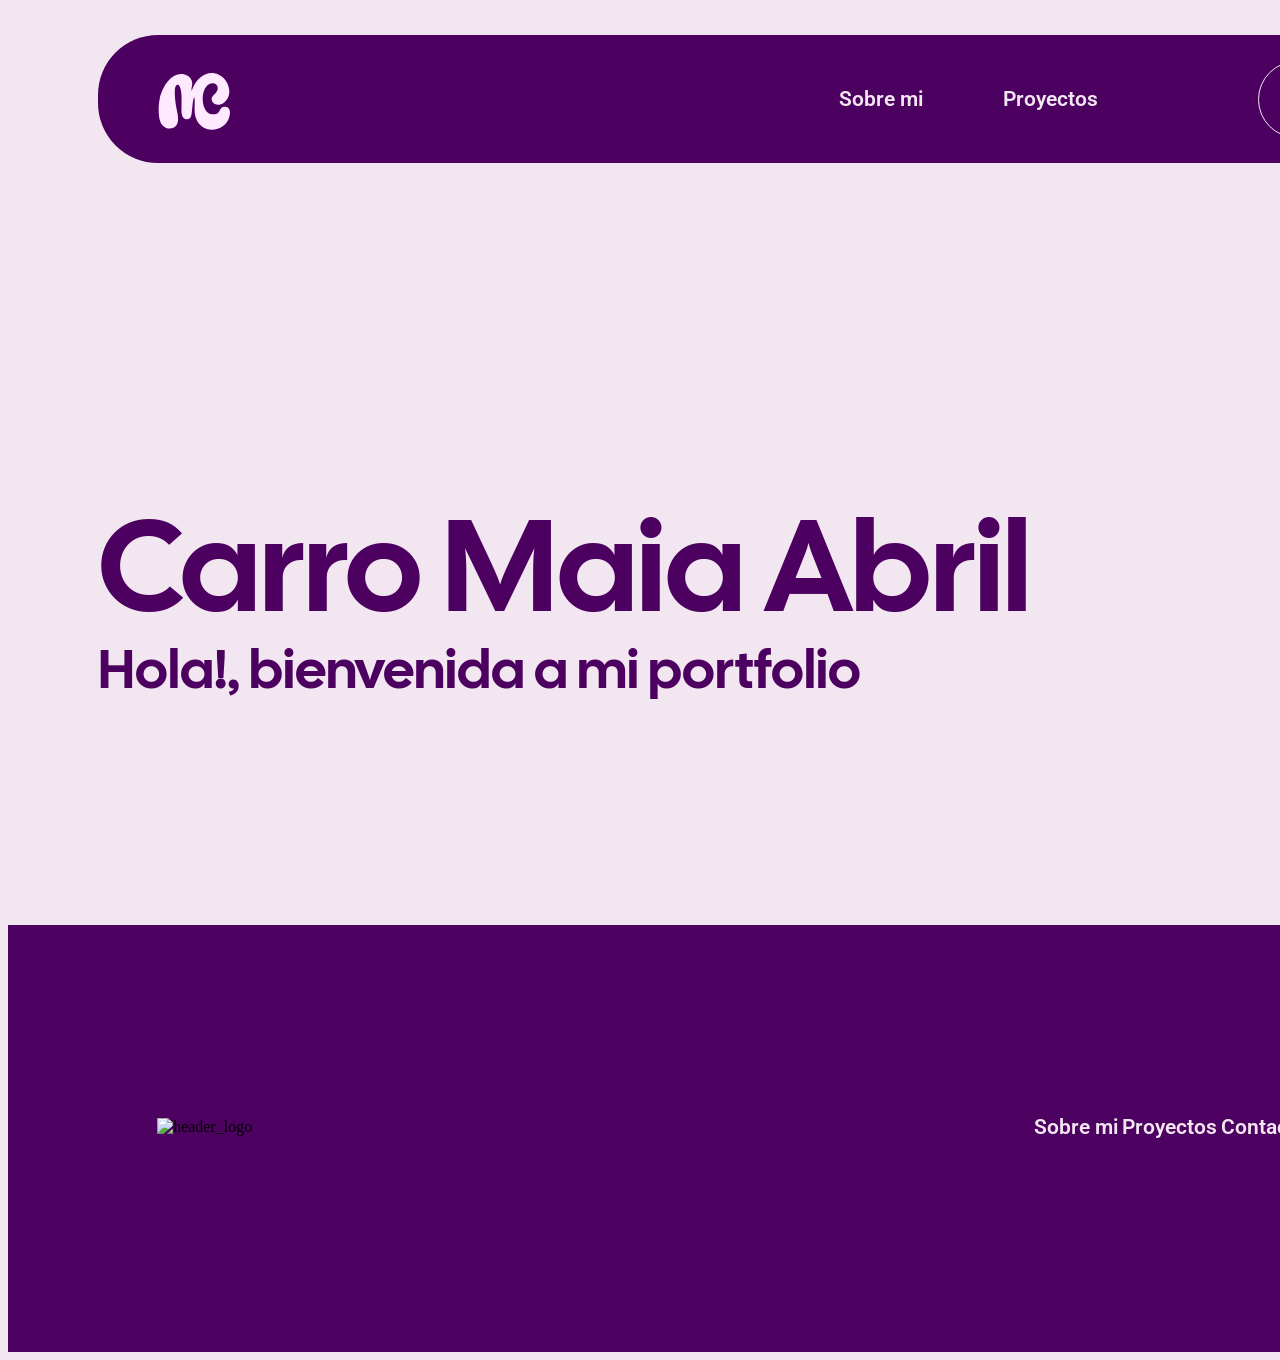
==== index.html @ eb272b7e "img-portfolio" ====
<!DOCTYPE html>
<html>

<head>
    <meta charset="utf-8" />
    <title>Maia Abril Carro - Portfolio</title>
    <link rel="icon" href="img/logo-icon.svg" type="image/logo-icon" sizes="16x16" alt="favicon-cvmaia">
    <link rel="stylesheet" href="estilos.css">
    <style>
        @import url('https://fonts.googleapis.com/css2?family=Cal+Sans&family=Roboto:ital,wdth,wght@0,75..100,100..900;1,75..100,100..900&display=swap');
    </style>
</head>

<body>
    <header>
        <nav>
            <div class="logo-header">
                <img src="img/logo-clarito.svg" alt="Logo" width="82px" height="65px">

                <div class="nav-links">
                    <a href="#sobremi" target="_self">Sobre mi</a>
                    <a href="#proyectos" target="_blank">Proyectos</a>
                </div>
            </div>
        </nav>
        <nav class="nav-cv-contacto">
            <a class="cv" href="#cv" target="_self">CV</a>
            <a class="contacto-header" href="#contacto" target="_blank">¿Hablamos?</a>
        </nav>
    </header>
    <main>
        <h1>Carro Maia Abril</h1>
        <h2>Hola!, bienvenida a mi portfolio</h2>
    </main>
    <footer>
        <div class="footer-container">
            <div class="footer-arriba">
                <img src="img/logo-footer.jpg" alt="header_logo">
                    <div class="footer-links">
                        <a href="#sobremi" target="_self">Sobre mi</a>
                        <a href="#proyectos" target="_blank">Proyectos</a>
                        <a class="contacto" href="#contacto" target="_blank">Contacto</a>
                    </div>
            </div>
            <div>
                <p>Copyright © 2026 Carro Maia - All rights reserved</p>
            </div>
            <div>
                <a href="https://www.instagram.com/maiaabrilcarro/" target="_blank">
                    <img src="img/instagram-portfolio.jpg" alt="Logo de instagram" >
                </a>
                <a href="https://www.behance.net/maiacarro" target="_blank">
                    <img src="img/behance-portfolio.jpg" alt="Logo de behance" width="30px" height="30px">
                </a>
            </div>
        </div>
    </footer>
</body>

</html>
---- estilos.css ----
/* CSS DOCUMENT */
@charset "UTF-8";

/* configuraciones generales*/

:root {
    --violeta-oscuro: #4c0160;
    --violeta-intermedio: #875d92;
    --violeta-clarito: #f2e6f0;
}

header {
    background-color: var(--violeta-oscuro, #4D0261);
    border-radius: 60px;
    display: flex;
    width: 1575px;
    height: 128px;
    padding-left: 55px;
    align-items: center;
    gap: 160px;
    margin-top: 35px;
    margin-left: 90px;
    margin-right: 117px;
}

nav {
    display: flex;
    justify-content: space-between;
    align-items: center;
    flex-shrink: 0;

}

/* botones header */
a {
    text-decoration: none;
    color: var(--violeta-clarito, #FEE9FF);
    font-family: Roboto;
    font-size: 1.3125rem;
    font-style: normal;
    font-weight: 600;
    line-height: normal;
}

.logo-header {
    display: flex;
    width: 945px;
    justify-content: space-between;
    align-items: center;
    flex-shrink: 0;
}

.nav-links {
    display: flex;
    justify-content: center;
    align-items: center;
    gap: 80px;
    border-radius: 60px;
    background: var(--violeta-oscuro, #4D0261);
}

.nav-cv-contacto {
    display: flex;
    align-items: center;
    gap: 35px;
}

.cv {
    display: flex;
    width: 130px;
    height: 75px;
    justify-content: center;
    align-items: center;
    border-radius: 60px;
    border: 1px solid var(--violeta-clarito, #FEE9FF);
}

.contacto-header {
    color: var(--violeta-oscuro, #4D0261);
    display: flex;
    width: 187px;
    height: 75px;
    justify-content: center;
    align-items: center;
    border-radius: 60px;
    background: var(--violeta-clarito, #FEE9FF);
}

body {
    background-color: var(--violeta-clarito, #FEE9FF);
}

h1 {
font-family: "Cal Sans";
color: var(--violeta-oscuro, #4D0261);
text-align: left;
font-size: 8.125rem;
font-style: normal;
font-weight: 400;
line-height: 135px;
margin-left: 90px;
margin-top: 335px;
margin-bottom: 0px;

}

h2 {
color: var(--violeta-oscuro, #4D0261);
font-family: "Cal Sans";
text-align: left;
font-size: 3.4375rem;
font-style: normal;
font-weight: 400;
line-height: normal;
margin-left: 90px;
margin-top: 0px;
margin-bottom: 220px;
}

main {
    display: flex;
    width: 1207px;
    flex-direction: column;
    align-items: flex-start;
}

.footer-container {
    background: var(--colores-violeta-oscuro, #4D0261);
    display: flex;
    width: 1920px;
    height: 299px;
    padding: 52px 64px 76px 77px;
    justify-content: flex-end;
    align-items: center;
}

.footer-arriba {
    display: flex;
    width: 1150px;
    justify-content: space-between;
    align-items: center;
}
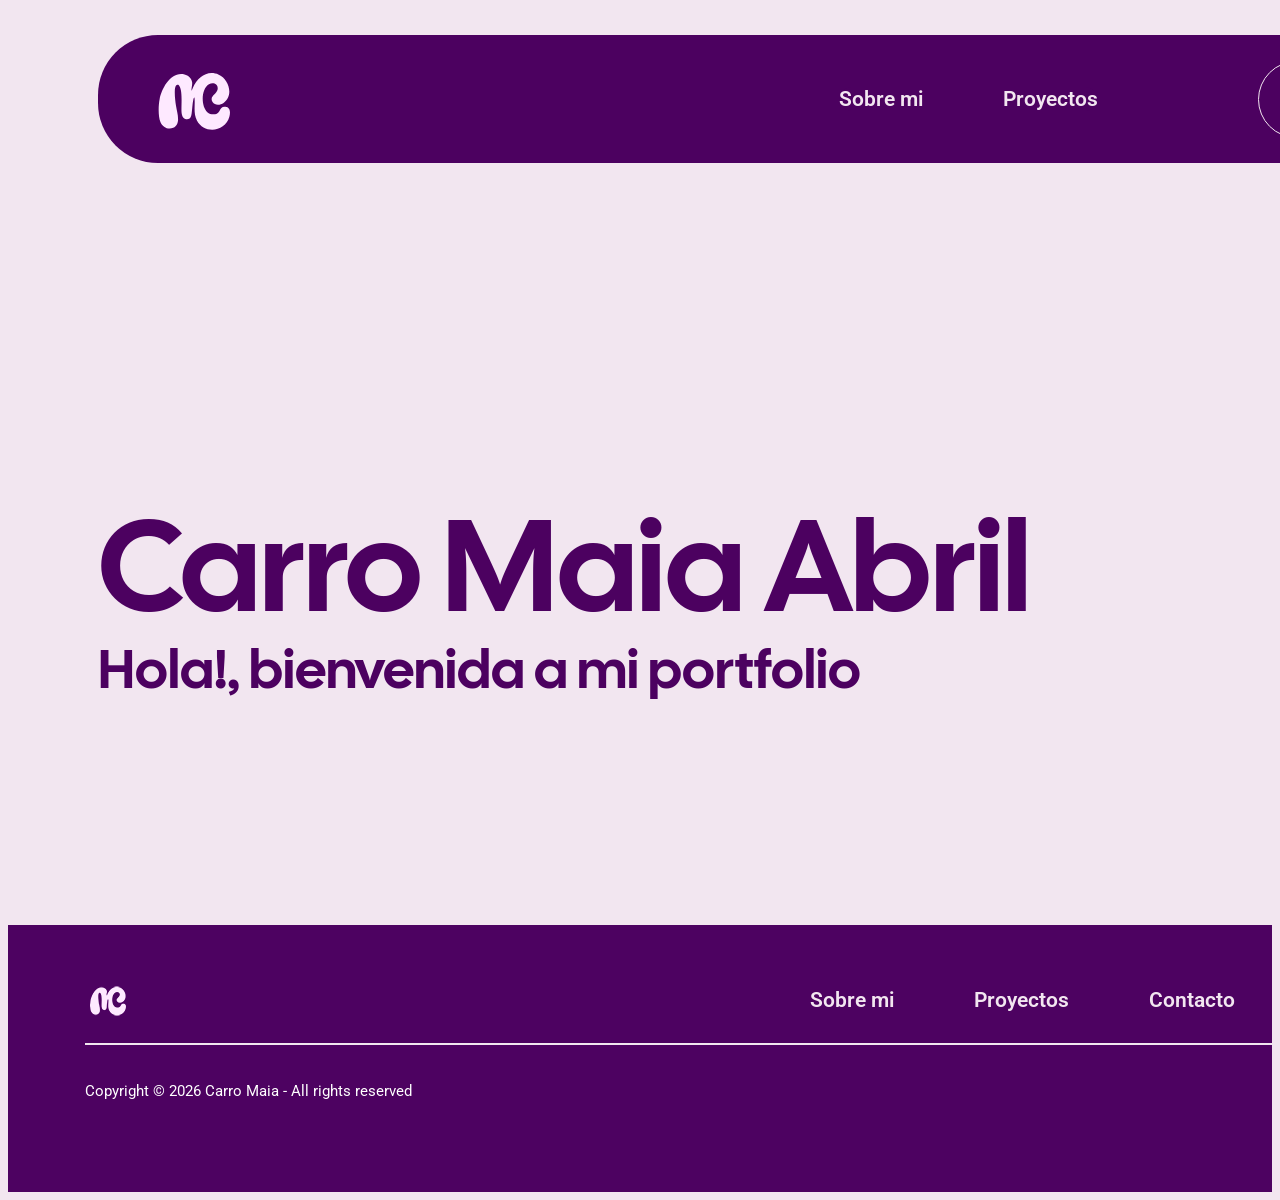
==== commit 124a3380: "index-terminado" ====
--- a/index.html
+++ b/index.html
@@ -35,23 +35,27 @@
     <footer>
         <div class="footer-container">
             <div class="footer-arriba">
-                <img src="img/logo-footer.jpg" alt="header_logo">
+                <img src="img/logo-footer.png" alt="footer_logo">
                     <div class="footer-links">
                         <a href="#sobremi" target="_self">Sobre mi</a>
                         <a href="#proyectos" target="_blank">Proyectos</a>
                         <a class="contacto" href="#contacto" target="_blank">Contacto</a>
                     </div>
             </div>
-            <div>
+
+            <!-- Esta es la línea divisoria -->
+            <hr class="footer-linea">
+
+            <div class="footer-abajo">
                 <p>Copyright © 2026 Carro Maia - All rights reserved</p>
-            </div>
-            <div>
-                <a href="https://www.instagram.com/maiaabrilcarro/" target="_blank">
-                    <img src="img/instagram-portfolio.jpg" alt="Logo de instagram" >
-                </a>
-                <a href="https://www.behance.net/maiacarro" target="_blank">
-                    <img src="img/behance-portfolio.jpg" alt="Logo de behance" width="30px" height="30px">
-                </a>
+                <div class="logos-redes">
+                    <a href="https://www.instagram.com/maaaaidg_/" target="_blank">
+                    <img src="img/instagram-portfolio.png" alt="Logo de instagram" >
+                    </a>
+                    <a href="https://www.behance.net/maiacarro" target="_blank">
+                    <img src="img/behance-portfolio.png" alt="Logo de behance" width="44px" height="46px">
+                    </a>
+                </div>
             </div>
         </div>
     </footer>
--- a/estilos.css
+++ b/estilos.css
@@ -124,13 +124,10 @@
     align-items: flex-start;
 }
 
-.footer-container {
+footer {
     background: var(--colores-violeta-oscuro, #4D0261);
     display: flex;
-    width: 1920px;
-    height: 299px;
-    padding: 52px 64px 76px 77px;
-    justify-content: flex-end;
+    padding: 52px 188px 76px 77px;
     align-items: center;
 }
 
@@ -139,4 +136,42 @@
     width: 1150px;
     justify-content: space-between;
     align-items: center;
+    gap: 550px;
+}
+
+.footer-links {
+    display: flex;
+    align-items: center;
+    gap: 80px;
+}
+
+.footer-linea {
+    border: none;
+    height: 2px; 
+    background-color: var(--violeta-clarito, #FEE9FF);
+    width: 1655px;
+    margin: 20px 0; 
+}
+
+p {
+    color: #FFF;
+    text-align: center;
+    font-family: Roboto;
+    font-size: 15px;
+    font-style: normal;
+    font-weight: 400;
+    line-height: normal;
+}
+
+.footer-abajo {
+    display: flex;
+    justify-content: space-between;
+    align-items: center;
+    align-self: stretch;
+}
+
+.logos-redes {
+    display: flex;
+    align-items: flex-end;
+    gap: 18px;
 }
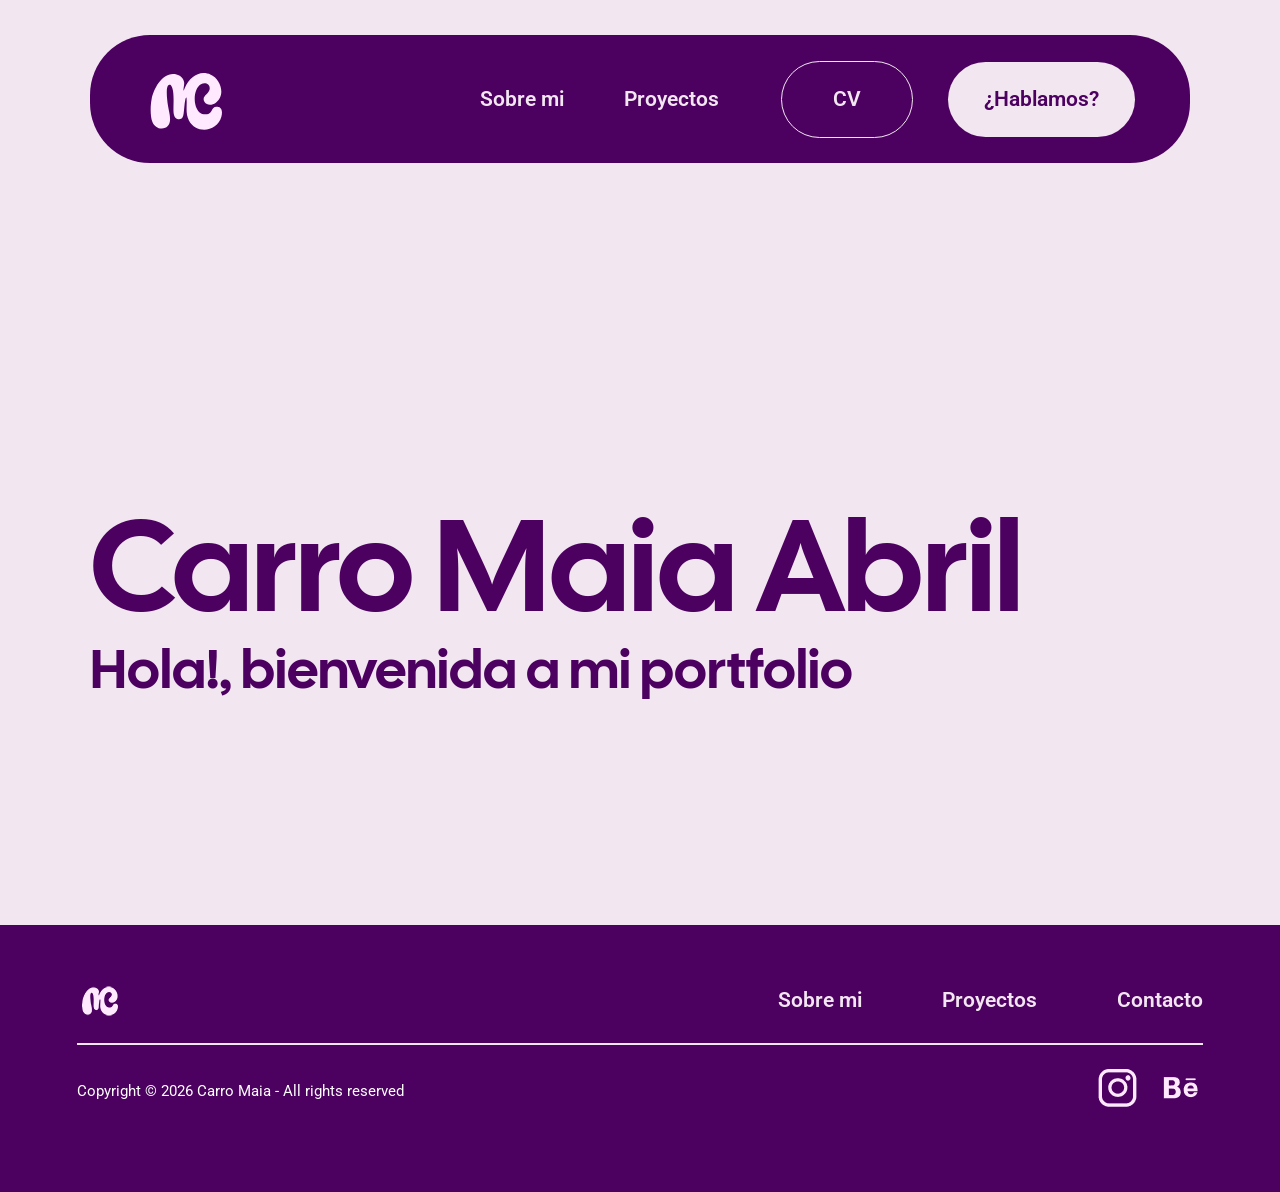
==== commit 1521190d: "correcion index" ====
--- a/index.html
+++ b/index.html
@@ -13,21 +13,20 @@
 
 <body>
     <header>
-        <nav>
-            <div class="logo-header">
-                <img src="img/logo-clarito.svg" alt="Logo" width="82px" height="65px">
+    <div class="logo-header">
+        <img class="logo" src="img/logo-clarito.svg" alt="Logo" width="82px" height="65px">
+    </div>
 
-                <div class="nav-links">
-                    <a href="#sobremi" target="_self">Sobre mi</a>
-                    <a href="#proyectos" target="_blank">Proyectos</a>
-                </div>
-            </div>
-        </nav>
-        <nav class="nav-cv-contacto">
-            <a class="cv" href="#cv" target="_self">CV</a>
-            <a class="contacto-header" href="#contacto" target="_blank">¿Hablamos?</a>
-        </nav>
-    </header>
+    <nav class="nav-links">
+        <a href="#sobremi" target="_self">Sobre mi</a>
+        <a href="#proyectos" target="_blank">Proyectos</a>
+    </nav>
+
+    <div class="nav-cv-contacto">
+        <a class="cv" href="#cv" target="_self">CV</a>
+        <a class="contacto-header" href="#contacto" target="_blank">¿Hablamos?</a>
+    </div>
+</header>
     <main>
         <h1>Carro Maia Abril</h1>
         <h2>Hola!, bienvenida a mi portfolio</h2>
@@ -53,7 +52,7 @@
                     <img src="img/instagram-portfolio.png" alt="Logo de instagram" >
                     </a>
                     <a href="https://www.behance.net/maiacarro" target="_blank">
-                    <img src="img/behance-portfolio.png" alt="Logo de behance" width="44px" height="46px">
+                    <img src="img/behance-portfolio.png" alt="Logo de behance" width="44px" height="px">
                     </a>
                 </div>
             </div>
--- a/estilos.css
+++ b/estilos.css
@@ -13,14 +13,15 @@
     background-color: var(--violeta-oscuro, #4D0261);
     border-radius: 60px;
     display: flex;
-    width: 1575px;
     height: 128px;
-    padding-left: 55px;
+    padding: 0 55px;
     align-items: center;
-    gap: 160px;
-    margin-top: 35px;
-    margin-left: 90px;
-    margin-right: 117px;
+    justify-content: space-between;
+    margin: 35px 90px 0 90px;
+}
+
+.logo {
+    margin-right: 190px;
 }
 
 nav {
@@ -39,23 +40,26 @@
     font-size: 1.3125rem;
     font-style: normal;
     font-weight: 600;
-    line-height: normal;
+}
+
+.nav-header {
+    display: flex;
+    justify-content: space-between;
+    align-items: center;
+    flex-shrink: 0;
+
 }
 
 .logo-header {
     display: flex;
-    width: 945px;
-    justify-content: space-between;
     align-items: center;
-    flex-shrink: 0;
 }
 
 .nav-links {
     display: flex;
     justify-content: center;
     align-items: center;
-    gap: 80px;
-    border-radius: 60px;
+    gap: 60px;
     background: var(--violeta-oscuro, #4D0261);
 }
 
@@ -88,6 +92,12 @@
 
 body {
     background-color: var(--violeta-clarito, #FEE9FF);
+    margin: 0;
+    padding: 0;
+    box-sizing: border-box;
+    display: flex;
+    flex-direction: column;
+    min-height: 100vh;
 }
 
 h1 {
@@ -122,34 +132,44 @@
     width: 1207px;
     flex-direction: column;
     align-items: flex-start;
+    flex-grow: 1;
 }
 
 footer {
-    background: var(--colores-violeta-oscuro, #4D0261);
+    background: var(--violeta-oscuro, #4D0261);
     display: flex;
-    padding: 52px 188px 76px 77px;
-    align-items: center;
+    width: 100%;
+    padding: 52px 77px 76px 77px;
+    box-sizing: border-box;
+    justify-content: center;
+}
+
+.footer-container {
+    width: 100%;
+    box-sizing: border-box;
 }
 
 .footer-arriba {
     display: flex;
-    width: 1150px;
+    width: 100%;
     justify-content: space-between;
     align-items: center;
-    gap: 550px;
+    flex-wrap: wrap;
+    gap: 30px;
 }
 
 .footer-links {
     display: flex;
     align-items: center;
     gap: 80px;
+    flex-wrap: wrap;
 }
 
 .footer-linea {
     border: none;
     height: 2px; 
     background-color: var(--violeta-clarito, #FEE9FF);
-    width: 1655px;
+    width: 100%;
     margin: 20px 0; 
 }
 
@@ -167,7 +187,8 @@
     display: flex;
     justify-content: space-between;
     align-items: center;
-    align-self: stretch;
+    flex-wrap: wrap;
+    width: 100%;
 }
 
 .logos-redes {
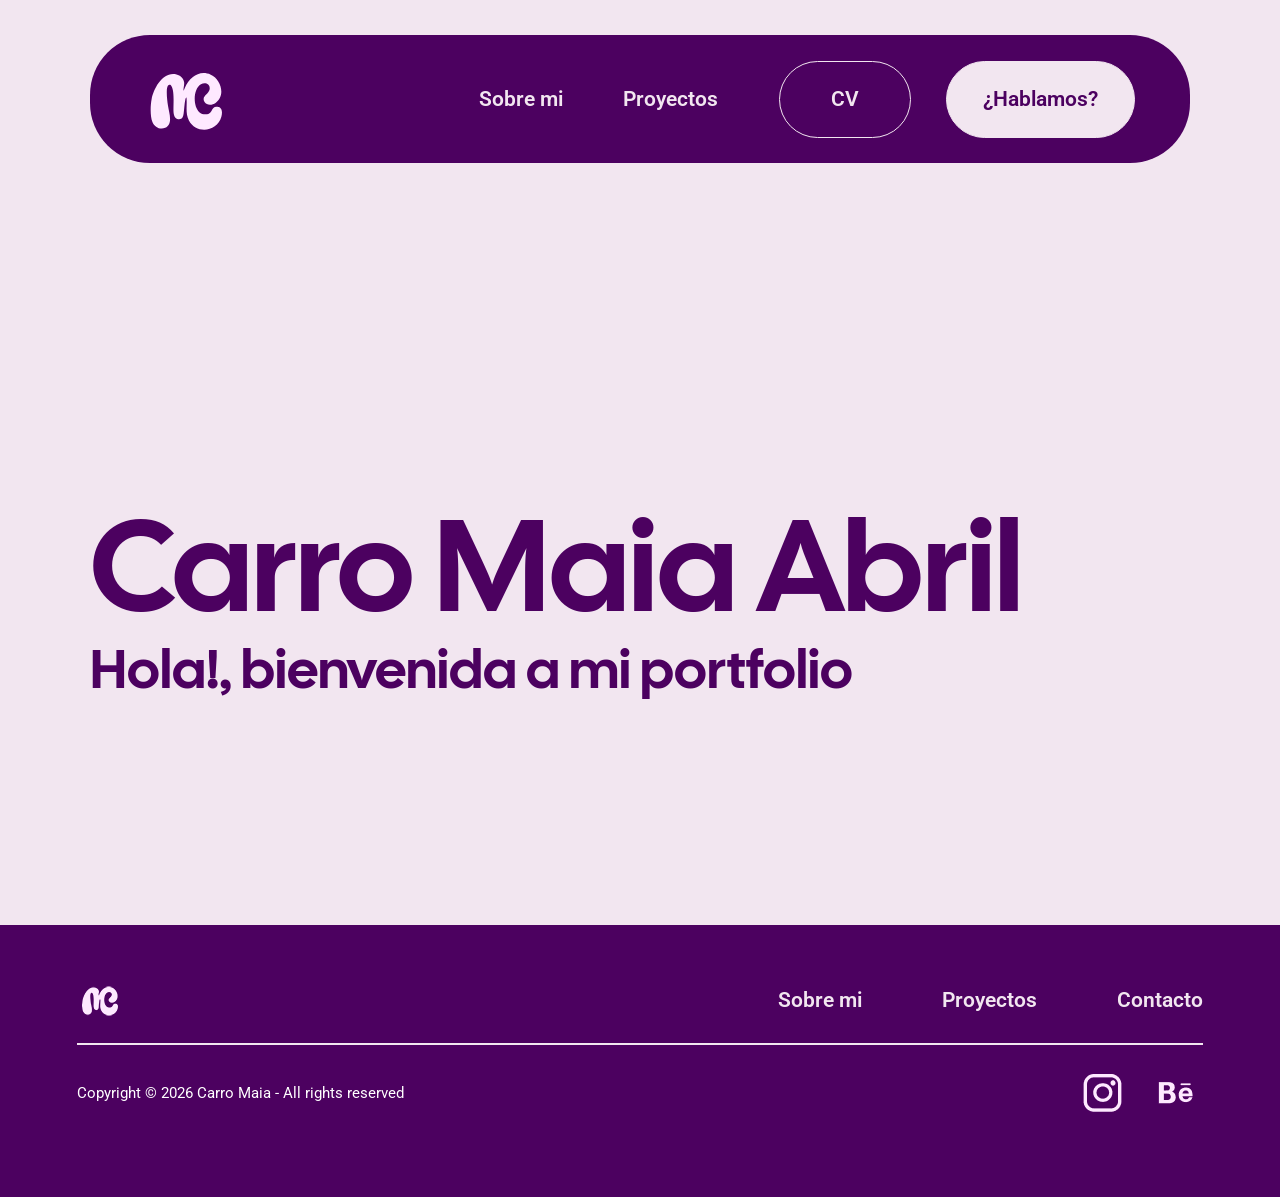
==== commit 7101e35b: "animaciones y sobremi.html" ====
--- a/index.html
+++ b/index.html
@@ -13,33 +13,36 @@
 
 <body>
     <header>
-    <div class="logo-header">
-        <img class="logo" src="img/logo-clarito.svg" alt="Logo" width="82px" height="65px">
-    </div>
+        <div class="logo-header">
+            <a href="index.html"></a>
+            <img class="logo" src="img/logo-clarito.svg" alt="Logo" width="82px" height="65px">
+        </div>
 
-    <nav class="nav-links">
-        <a href="#sobremi" target="_self">Sobre mi</a>
-        <a href="#proyectos" target="_blank">Proyectos</a>
-    </nav>
+        <nav class="nav-links">
+            <a href="sobremi.html" target="_self">Sobre mi</a>
+            <a href="#proyectos" target="_self">Proyectos</a>
+        </nav>
 
-    <div class="nav-cv-contacto">
-        <a class="cv" href="#cv" target="_self">CV</a>
-        <a class="contacto-header" href="#contacto" target="_blank">¿Hablamos?</a>
-    </div>
-</header>
+        <div class="nav-cv-contacto">
+            <a class="cv" href="#cv" target="_self">CV</a>
+            <a class="contacto-header" href="#contacto" target="_blank">¿Hablamos?</a>
+        </div>
+    </header>
+
     <main>
         <h1>Carro Maia Abril</h1>
         <h2>Hola!, bienvenida a mi portfolio</h2>
     </main>
+    
     <footer>
         <div class="footer-container">
             <div class="footer-arriba">
                 <img src="img/logo-footer.png" alt="footer_logo">
-                    <div class="footer-links">
-                        <a href="#sobremi" target="_self">Sobre mi</a>
-                        <a href="#proyectos" target="_blank">Proyectos</a>
-                        <a class="contacto" href="#contacto" target="_blank">Contacto</a>
-                    </div>
+                <div class="footer-links">
+                    <a href="#sobremi" target="_self">Sobre mi</a>
+                    <a href="#proyectos" target="_self">Proyectos</a>
+                    <a class="contacto" href="#contacto" target="_self">Contacto</a>
+                </div>
             </div>
 
             <!-- Esta es la línea divisoria -->
@@ -49,10 +52,10 @@
                 <p>Copyright © 2026 Carro Maia - All rights reserved</p>
                 <div class="logos-redes">
                     <a href="https://www.instagram.com/maaaaidg_/" target="_blank">
-                    <img src="img/instagram-portfolio.png" alt="Logo de instagram" >
+                        <img src="img/instagram-portfolio.png" alt="Logo de instagram">
                     </a>
                     <a href="https://www.behance.net/maiacarro" target="_blank">
-                    <img src="img/behance-portfolio.png" alt="Logo de behance" width="44px" height="px">
+                        <img src="img/behance-portfolio.png" alt="Logo de behance" width="44px" height="px">
                     </a>
                 </div>
             </div>
--- a/estilos.css
+++ b/estilos.css
@@ -18,6 +18,27 @@
     align-items: center;
     justify-content: space-between;
     margin: 35px 90px 0 90px;
+}
+
+body {
+    transition: background-color 0.4s ease;
+}
+
+h1, h2 {
+    transition: color 0.4s ease;
+}
+
+h1:hover {
+    color: var(--violeta-clarito, #FEE9FF);
+    text-transform: uppercase;            
+}
+
+h2:hover {
+    color: var(--violeta-clarito, #FEE9FF);         
+}
+
+body:has(h1:hover), body:has(h2:hover) {
+    background-color: var(--violeta-oscuro, #4D0261);
 }
 
 .logo {
@@ -63,6 +84,14 @@
     background: var(--violeta-oscuro, #4D0261);
 }
 
+.nav-links a:hover {
+    color: var(--violeta-oscuro, #4D0261); 
+    background-color: var(--violeta-clarito, #FEE9FF); 
+    padding: 10px 20px;
+    border-radius: 30px;
+    transition: background-color 0.7s ease, color 0.7s ease;
+    }
+
 .nav-cv-contacto {
     display: flex;
     align-items: center;
@@ -79,6 +108,12 @@
     border: 1px solid var(--violeta-clarito, #FEE9FF);
 }
 
+.cv:hover {
+    background-color: var(--violeta-clarito, #FEE9FF);
+    color: var(--violeta-oscuro, #4D0261);
+    transition: background-color 0.7s ease
+}
+
 .contacto-header {
     color: var(--violeta-oscuro, #4D0261);
     display: flex;
@@ -88,6 +123,15 @@
     align-items: center;
     border-radius: 60px;
     background: var(--violeta-clarito, #FEE9FF);
+    border: 1px solid var(--violeta-clarito, #FEE9FF);
+    transition: background-color 0.7s ease
+}
+
+.contacto-header:hover {
+    background-color: var(--violeta-oscuro, #4D0261); 
+    color: var(--violeta-clarito, #FEE9FF);
+    border-color: var(--violeta-clarito, #FEE9FF);
+    transition: background-color 0.7s ease
 }
 
 body {
@@ -165,6 +209,27 @@
     flex-wrap: wrap;
 }
 
+.footer-links a {
+    position: relative;
+    text-decoration: none;
+    transition: color 0.3s ease;
+}
+
+.footer-links a::after {
+    content: '';
+    position: absolute;
+    width: 0;
+    height: 2px;
+    bottom: -4px; 
+    left: 0;
+    background-color: var(--violeta-clarito, #FEE9FF); 
+    transition: width 0.3s ease;
+}
+
+.footer-links a:hover::after {
+    width: 100%;
+}
+
 .footer-linea {
     border: none;
     height: 2px; 
@@ -195,4 +260,16 @@
     display: flex;
     align-items: flex-end;
     gap: 18px;
+}
+
+.logos-redes a {
+    display: inline-flex;
+    padding: 5px;
+    border-radius: 15px;
+    background-color: transparent;
+    transition: background-color 0.3s ease;
+}
+
+.logos-redes a:hover {
+    background-color: var(--violeta-intermedio, #875d92);
 }
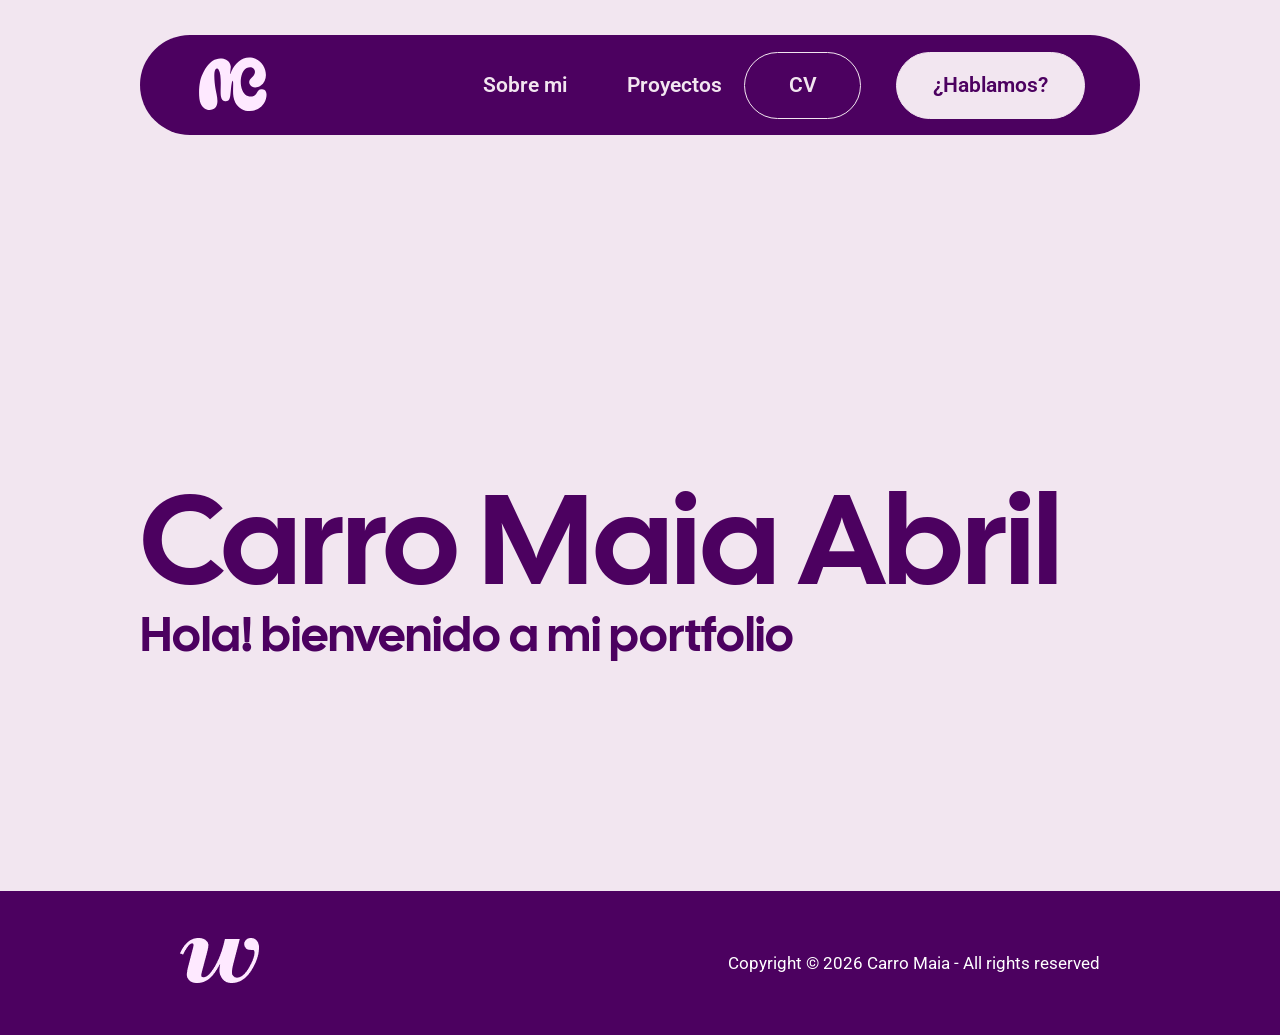
==== commit 5aa57895: "correciones pre entrega" ====
--- a/index.html
+++ b/index.html
@@ -11,16 +11,17 @@
     </style>
 </head>
 
-<body>
+<body id="index">
     <header>
         <div class="logo-header">
-            <a href="index.html"></a>
-            <img class="logo" src="img/logo-clarito.svg" alt="Logo" width="82px" height="65px">
+            <a href="index.html">
+                <img class="logo" src="img/logo-clarito.svg" alt="Logo" width="75px" height="65px">
+            </a>
         </div>
 
         <nav class="nav-links">
             <a href="sobremi.html" target="_self">Sobre mi</a>
-            <a href="#proyectos" target="_self">Proyectos</a>
+            <a href="proyectos.html" target="_self">Proyectos</a>
         </nav>
 
         <div class="nav-cv-contacto">
@@ -30,36 +31,18 @@
     </header>
 
     <main>
-        <h1>Carro Maia Abril</h1>
-        <h2>Hola!, bienvenida a mi portfolio</h2>
+        <section id="caja-index">
+            <h1 class="h1">Carro Maia Abril</h1>
+            <h2 class="h2">Hola! bienvenido a mi portfolio</h2>
+        </section>
+
     </main>
-    
+
     <footer>
-        <div class="footer-container">
-            <div class="footer-arriba">
-                <img src="img/logo-footer.png" alt="footer_logo">
-                <div class="footer-links">
-                    <a href="#sobremi" target="_self">Sobre mi</a>
-                    <a href="#proyectos" target="_self">Proyectos</a>
-                    <a class="contacto" href="#contacto" target="_self">Contacto</a>
-                </div>
-            </div>
-
-            <!-- Esta es la línea divisoria -->
-            <hr class="footer-linea">
-
-            <div class="footer-abajo">
-                <p>Copyright © 2026 Carro Maia - All rights reserved</p>
-                <div class="logos-redes">
-                    <a href="https://www.instagram.com/maaaaidg_/" target="_blank">
-                        <img src="img/instagram-portfolio.png" alt="Logo de instagram">
-                    </a>
-                    <a href="https://www.behance.net/maiacarro" target="_blank">
-                        <img src="img/behance-portfolio.png" alt="Logo de behance" width="44px" height="px">
-                    </a>
-                </div>
-            </div>
-        </div>
+        <a href="https://www.instagram.com/wis.unla/" target="_blank">
+            <img src="img/compu3.png" alt="logo compu 3" widht="79px" height="45px">
+        </a>
+        <p class="footer">Copyright © 2026 Carro Maia - All rights reserved</p>
     </footer>
 </body>
 
--- a/estilos.css
+++ b/estilos.css
@@ -9,36 +9,114 @@
     --violeta-clarito: #f2e6f0;
 }
 
+body {
+    background-color: var(--violeta-clarito, #FEE9FF);
+    margin: 0;
+    padding: 0;
+    box-sizing: border-box;
+    display: flex;
+    flex-direction: column;
+    min-height: 115vh;
+    cursor: url(img/cursor.svg), auto;
+}
+
+main {
+    display: flex;
+    flex-direction: column;
+    margin: 0px;
+    flex: 1;
+}
+
+/*estilos*/
+
+h1 {
+    font-family: "Cal Sans";
+    color: var(--violeta-oscuro, #4D0261);
+    text-align: left;
+    font-size: 8rem;
+    font-style: normal;
+    font-weight: 400;
+    line-height: 8rem;
+    margin: 0px
+}
+
+h2 {
+    color: var(--violeta-oscuro, #4D0261);
+    font-family: "Cal Sans";
+    text-align: left;
+    font-size: 3rem;
+    font-style: normal;
+    font-weight: 400;
+    line-height: normal;
+    margin: 0px
+}
+
+h3 {
+    color: var(--violeta-oscuro, #4D0261);
+    text-align: center;
+    font-family: "Cal Sans";
+    font-size: 37px;
+    font-style: normal;
+    font-weight: 400;
+    line-height: normal;
+    align-self: stretch;
+    margin: 0;
+}
+
+h4 {
+    color: var(--colores-violeta-oscuro, #4D0261);
+    text-align: center;
+    font-family: Roboto;
+    font-size: 19px;
+    font-style: normal;
+    font-weight: 600;
+    line-height: 38px;
+    margin: 0;
+}
+
+h5 {
+    color: #000;
+    text-align: center;
+    font-family: Roboto;
+    font-size: 19px;
+    font-style: normal;
+    font-weight: 400;
+    line-height: 38px;
+    margin: 0;
+}
+
+p {
+    font-family: Roboto;
+    font-size: 17px;
+    font-style: normal;
+    font-weight: 400;
+    line-height: 27px;
+    margin: 0;
+}
+
+/* header */
+
 header {
     background-color: var(--violeta-oscuro, #4D0261);
     border-radius: 60px;
     display: flex;
-    height: 128px;
-    padding: 0 55px;
+    padding: 15px 55px;
     align-items: center;
     justify-content: space-between;
-    margin: 35px 90px 0 90px;
-}
-
-body {
-    transition: background-color 0.4s ease;
-}
-
-h1, h2 {
+    margin: 35px 140px 60px 140px;
+}
+
+.h1.h2 {
     transition: color 0.4s ease;
 }
 
-h1:hover {
+.h1:hover {
     color: var(--violeta-clarito, #FEE9FF);
-    text-transform: uppercase;            
-}
-
-h2:hover {
-    color: var(--violeta-clarito, #FEE9FF);         
-}
-
-body:has(h1:hover), body:has(h2:hover) {
-    background-color: var(--violeta-oscuro, #4D0261);
+    text-transform: uppercase;
+}
+
+.h2:hover {
+    color: var(--violeta-clarito, #FEE9FF);
 }
 
 .logo {
@@ -84,13 +162,25 @@
     background: var(--violeta-oscuro, #4D0261);
 }
 
-.nav-links a:hover {
-    color: var(--violeta-oscuro, #4D0261); 
-    background-color: var(--violeta-clarito, #FEE9FF); 
-    padding: 10px 20px;
-    border-radius: 30px;
-    transition: background-color 0.7s ease, color 0.7s ease;
-    }
+.nav-links a {
+    position: relative;
+    padding: 5px 0;
+}
+
+.nav-links a::after {
+    content: '';
+    position: absolute;
+    width: 0;
+    height: 2px;
+    bottom: -2px;
+    left: 0;
+    background-color: var(--violeta-clarito, #FEE9FF);
+    transition: width 0.3s ease;
+}
+
+.nav-links a:hover::after {
+    width: 100%;
+}
 
 .nav-cv-contacto {
     display: flex;
@@ -100,8 +190,8 @@
 
 .cv {
     display: flex;
-    width: 130px;
-    height: 75px;
+    width: 115px;
+    height: 65px;
     justify-content: center;
     align-items: center;
     border-radius: 60px;
@@ -118,7 +208,7 @@
     color: var(--violeta-oscuro, #4D0261);
     display: flex;
     width: 187px;
-    height: 75px;
+    height: 65px;
     justify-content: center;
     align-items: center;
     border-radius: 60px;
@@ -128,148 +218,273 @@
 }
 
 .contacto-header:hover {
-    background-color: var(--violeta-oscuro, #4D0261); 
+    background-color: var(--violeta-oscuro, #4D0261);
     color: var(--violeta-clarito, #FEE9FF);
     border-color: var(--violeta-clarito, #FEE9FF);
     transition: background-color 0.7s ease
 }
 
-body {
-    background-color: var(--violeta-clarito, #FEE9FF);
-    margin: 0;
-    padding: 0;
+
+#index {
+    transition: background-color 0.4s ease;
+}
+
+#index:has(h1:hover),
+#index:has(h2:hover) {
+    background-color: var(--violeta-oscuro, #4D0261);
+}
+
+/*footer*/
+
+footer {
+    background-color: var(--violeta-oscuro);
+    display: flex;
+    flex-direction: row;
+    flex-wrap: nowrap;
+    justify-content: space-between;
+    align-items: center;
+    width: auto;
+    height: 16vh;
+    padding: 0px 180px;
+}
+
+.footer {
+color: #FFF;
+}
+
+/*index*/
+
+#caja-index {
+    position: relative;
+    left: 140px;
+    top: 280px;
+}
+
+/*sobre mi*/
+
+#sobremi {
+    align-items: center;
+    padding: 90px 0px 90px 0px;
+
+}
+
+.sobremi {
+    display: flex;
+    width: 100%;
+    max-width: 1200px;
+    flex-direction: column;
+    align-items: center;
+    gap: 150px;
     box-sizing: border-box;
-    display: flex;
-    flex-direction: column;
-    min-height: 100vh;
-}
-
-h1 {
-font-family: "Cal Sans";
-color: var(--violeta-oscuro, #4D0261);
-text-align: left;
-font-size: 8.125rem;
-font-style: normal;
-font-weight: 400;
-line-height: 135px;
-margin-left: 90px;
-margin-top: 335px;
-margin-bottom: 0px;
-
-}
-
-h2 {
-color: var(--violeta-oscuro, #4D0261);
-font-family: "Cal Sans";
-text-align: left;
-font-size: 3.4375rem;
-font-style: normal;
-font-weight: 400;
-line-height: normal;
-margin-left: 90px;
-margin-top: 0px;
-margin-bottom: 220px;
-}
-
-main {
-    display: flex;
-    width: 1207px;
+    padding: 0px 90px
+}
+
+.bloque-principal {
+    display: flex;
+    flex-direction: row;
+    align-items: center;
+    justify-content: space-between;
+    width: 100%;
+    gap: 60px;
+}
+
+.texto-a {
+    display: flex;
     flex-direction: column;
     align-items: flex-start;
-    flex-grow: 1;
-}
-
-footer {
-    background: var(--violeta-oscuro, #4D0261);
-    display: flex;
-    width: 100%;
-    padding: 52px 77px 76px 77px;
+    gap: 15px;
+    flex: 1;
+}
+
+/* Estilos para el cambio de foto al hacer hover */
+.contenedor-foto {
+    position: relative;
+    width: 350px;
+    height: auto;
+    border-radius: 30px;
+    overflow: hidden;
+    flex-shrink: 0;
+}
+
+.contenedor-foto img {
+    width: 100%;
+    height: auto;
+    border-radius: 30px;
+    display: block;
+    transition: opacity 0.5s ease;
+}
+
+.contenedor-foto .foto-hover {
+    position: absolute;
+    top: 0;
+    left: 0;
+    opacity: 0;
+}
+
+.contenedor-foto:hover .foto-hover {
+    opacity: 1;
+}
+
+.formacion-academica {
+    display: flex;
+    width: 100%;
+    max-width: 1060px;
+    flex-direction: column;
+    align-items: center;
+    gap: 90px;
+    padding: 60px 0px 80px 0px;
+}
+
+.formacion {
+    display: flex;
+    align-items: center;
+    gap: 140px;
+    align-self: stretch;
+    margin: 0;
+    padding: 0;
+}
+
+.economia-y-administracion,
+.diseno-y-comunicacion {
+    display: flex;
+    width: 100%;
+    flex-direction: column;
+    justify-content: center;
+    align-items: center;
+    border-radius: 25px;
+    border: 2px solid var(--colores-violeta-oscuro, #4D0261);
+    margin: 0px;
+    transition: background-color 0.4s ease, border-color 0.4s ease, transform 0.3s ease;
+}
+
+.economia-y-administracion:hover,
+.diseno-y-comunicacion:hover {
+    background-color: var(--violeta-intermedio, #875d92);
+    border-color: var(--violeta-intermedio, #875d92);
+}
+
+.economia-y-administracion:hover h4,
+.diseno-y-comunicacion:hover h4 {
+    color: #FFF;
+    transition: color 0.4s ease;
+}
+
+.economia-y-administracion:hover h5,
+.diseno-y-comunicacion:hover h5 {
+    color: #FFF;
+    transition: color 0.4s ease;
+}
+
+.h4-5,
+.h4-5-2 {
+    display: flex;
+    flex-direction: column;
+    align-items: center;
+    gap: 10px;
+    margin: 20px;
+}
+
+p.centrado {
+    text-align: center;
+}
+
+.programas {
+    display: flex;
+    width: 100%;
+    max-width: 1060px;
+    flex-direction: column;
+    align-items: center;
+    gap: 50px;
+    padding-top: 60px;
+    margin: 0;
     box-sizing: border-box;
-    justify-content: center;
-}
-
-.footer-container {
-    width: 100%;
+}
+.logos {
+    display: flex;
+    justify-content: center;
+    align-items: center;
+    gap: 110px;
+    list-style: none;
+    padding: 0;
+    margin: 0;
+    flex-wrap: wrap;
+    width: 100%;
+}
+
+.logos img {
+    transition: transform 0.3s ease;
+}
+
+.logos img:hover {
+    transform: scale(1.15);
+}
+
+.servicios {
+    display: flex;
+    flex-direction: column;
+    align-items: center;
+    gap: 80px;
+    width: 100%;
+    max-width: 1200px;
+    margin-top: 100px;
+    padding-top: 90px;
+    border-top: 3px solid var(--violeta-oscuro, #4D0261);
     box-sizing: border-box;
 }
 
-.footer-arriba {
-    display: flex;
-    width: 100%;
-    justify-content: space-between;
-    align-items: center;
-    flex-wrap: wrap;
-    gap: 30px;
-}
-
-.footer-links {
+.linea {
+    background-color: var(--violeta-oscuro, #4D0261);
+    width: 1193px;
+    height: 3px;
+    margin-top: 184px;
+    margin-bottom: 102px;
+    border-radius: 2px;
+}
+
+.servicios-3 {
     display: flex;
     align-items: center;
     gap: 80px;
-    flex-wrap: wrap;
-}
-
-.footer-links a {
-    position: relative;
-    text-decoration: none;
-    transition: color 0.3s ease;
-}
-
-.footer-links a::after {
-    content: '';
-    position: absolute;
-    width: 0;
-    height: 2px;
-    bottom: -4px; 
-    left: 0;
-    background-color: var(--violeta-clarito, #FEE9FF); 
-    transition: width 0.3s ease;
-}
-
-.footer-links a:hover::after {
-    width: 100%;
-}
-
-.footer-linea {
-    border: none;
-    height: 2px; 
-    background-color: var(--violeta-clarito, #FEE9FF);
-    width: 100%;
-    margin: 20px 0; 
-}
-
-p {
-    color: #FFF;
-    text-align: center;
-    font-family: Roboto;
-    font-size: 15px;
-    font-style: normal;
-    font-weight: 400;
-    line-height: normal;
-}
-
-.footer-abajo {
-    display: flex;
-    justify-content: space-between;
-    align-items: center;
-    flex-wrap: wrap;
-    width: 100%;
-}
-
-.logos-redes {
-    display: flex;
-    align-items: flex-end;
-    gap: 18px;
-}
-
-.logos-redes a {
-    display: inline-flex;
-    padding: 5px;
-    border-radius: 15px;
-    background-color: transparent;
-    transition: background-color 0.3s ease;
-}
-
-.logos-redes a:hover {
-    background-color: var(--violeta-intermedio, #875d92);
+    align-self: center;
+    justify-content: center;
+    list-style: none;
+    padding: 0px 0px 40px 0px;
+    margin: 0;
+}
+
+.diseño-grafico {
+    display: flex;
+    width: 376px;
+    flex-direction: column;
+    align-items: center;
+    gap: 22px;
+}
+
+.papeleria {
+    display: flex;
+    width: 357px;
+    flex-direction: column;
+    align-items: center;
+    gap: 22px;
+}
+
+.diseño-editorial {
+    display: flex;
+    width: 344px;
+    height: 231px;
+    flex-direction: column;
+    align-items: center;
+    gap: 22px;
+}
+
+.diseño-editorial h3 {
+    padding: 0;
+}
+
+.diseño-grafico h3 {
+    padding: 0;
+}
+
+.papeleria h3 {
+    padding: 0;
 }
